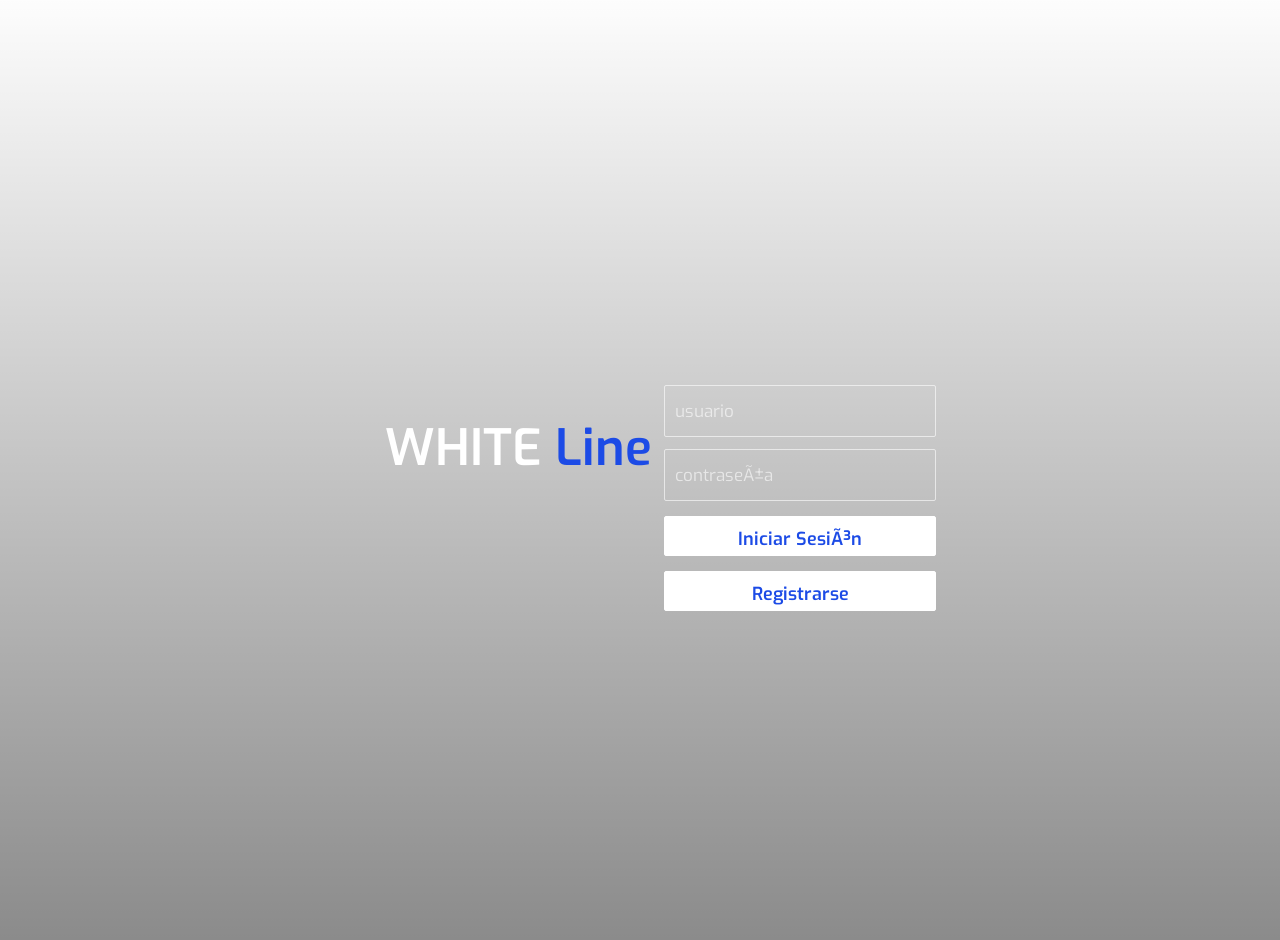
==== login.html @ b4609af7 "login" ====
<!DOCTYPE html PUBLIC "-//W3C//DTD XHTML 1.0 Transitional//EN" "http://www.w3.org/TR/xhtml1/DTD/xhtml1-transitional.dtd">
<html>
    <head>
		<meta http-equiv="content-type" content="text/html; charset=iso-8859-1" />
		<meta name="whiteline" content="White Line" />
		<!--
		refresh automatico ->
		<meta http-equiv="refresh" content="3; URL=index.php" />
		-->
		<title>Inicio de Sesion</title>

        <style>
 
@import url(https://fonts.googleapis.com/css?family=Exo:100,200,400);
@import url(https://fonts.googleapis.com/css?family=Source+Sans+Pro:700,400,300);

body{
	margin: 0;
	padding: 0;
	background: #fff;

	color: #fff;
	font-family: Arial;
	font-size: 12px;
}

.body{
	position: absolute;
	top: -20px;
	left: -20px;
	right: -40px;
	bottom: -40px;
	width: auto;
	height: auto;
	background-image: url("/imagenes/login.jpg");
	background-size: cover;
	-webkit-filter: blur(5px);
	z-index: 0;
}

.grad{
	position: absolute;
	top: -20px;
	left: -20px;
	right: -40px;
	bottom: -40px;
	width: auto;
	height: auto;
	background: -webkit-gradient(linear, left top, left bottom, color-stop(0%,rgba(0,0,0,0)), color-stop(100%,rgba(0,0,0,0.65))); /* Chrome,Safari4+ */
	z-index: 1;
	opacity: 0.7;
}

.header{
	position: absolute;
	top: calc(50% - 35px);
	left: calc(50% - 255px);
	z-index: 2;
}

.header div{
	float: left;
	color: #fff;
	font-family: 'Exo', sans-serif;
	font-size: 50px;
	font-weight: 600;
}

.header div span{
	color: #1c4be6 !important;
}

.login{
	position: absolute;
	top: calc(50% - 75px);
	left: calc(55% - 50px);
	height: 150px;
	width: 350px;
	padding: 10px;
	z-index: 2;
}

.login input[type=text]{
	width: 250px;
	height: 30px;
	background: transparent;
	border: 1px solid rgba(255,255,255,0.6);
	border-radius: 2px;
	color: #fff;
	font-family: 'Exo', sans-serif;
	font-size: 17px;
	font-weight: 400;
	padding: 10px;
}

.login input[type=password]{
	width: 250px;
	height: 30px;
	background: transparent;
	border: 1px solid rgba(255,255,255,0.6);
	border-radius: 2px;
	color: #fff;
	font-family: 'Exo', sans-serif;
	font-size: 17px;
	font-weight: 400;
	padding: 10px;
	margin-top: 12px;
}

.login input[type=button]{
	width: 272px;
	height: 40px;
	background: #fff;
	border: 1px solid #fff;
	cursor: pointer;
	border-radius: 2px;
	color: #1c4be6;
	font-family: 'Exo', sans-serif;
	font-size: 18px;
	font-weight: 600;
	padding: 10px;
	margin-top: 15px;
}

.login input[type=button]:hover{
	opacity: 0.8;
}

.login input[type=button]:active{
	opacity: 0.6;
}

.login input[type=text]:focus{
	outline: none;
	border: 1px solid rgba(255,255,255,0.9);
}
 
.login input[type=password]:focus{
	outline: none;
	border: 1px solid rgba(255,255,255,0.9);
}

.login input[type=button]:focus{
	outline: none;
}
 
::-webkit-input-placeholder{
   color: rgba(255,255,255,0.6);
}

::-moz-input-placeholder{
   color: rgba(255,255,255,0.6);
}

        </style>
        

	</head>

    <div class="body"></div>
    <div class="grad"></div>
    <div class="header">
        <div>WHITE <span>Line</span></div>
    </div>
    <br>
    <div class="login">
            <input type="text" placeholder="usuario" name="user"><br>
            <input type="password" placeholder="contraseña" name="password"><br>
            <input type="button" value="Iniciar Sesión">
            <input type="button" value="Registrarse" onclick="javascript:window.location='registro.php'">
    </div>
</html>
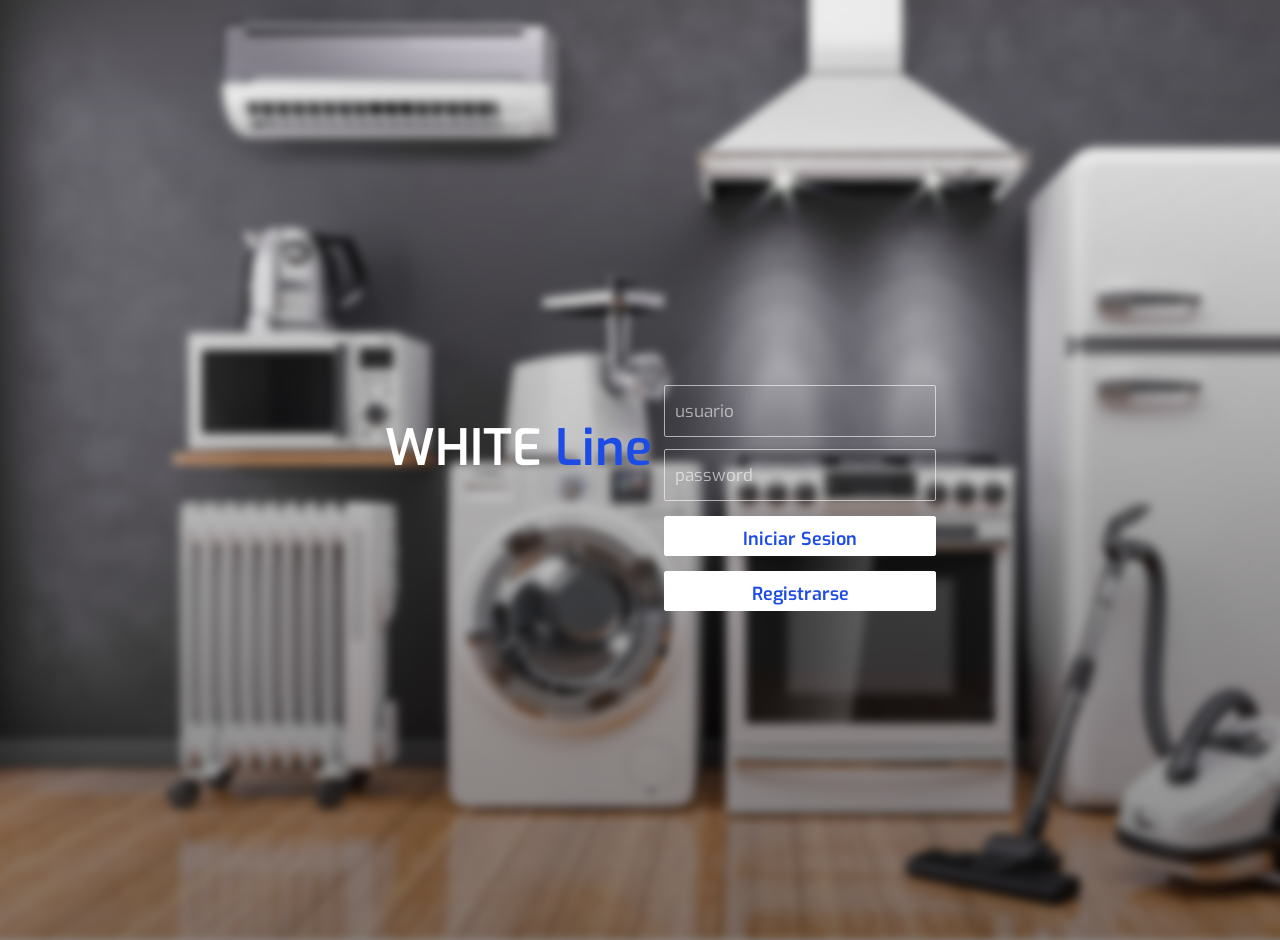
==== commit 7102d7d0: "asdfs" ====
--- a/login.html
+++ b/login.html
@@ -32,7 +32,7 @@
 	bottom: -40px;
 	width: auto;
 	height: auto;
-	background-image: url("/imagenes/login.jpg");
+	background-image: url("imagenes/login.jpg");
 	background-size: cover;
 	-webkit-filter: blur(5px);
 	z-index: 0;
@@ -165,8 +165,8 @@
     <br>
     <div class="login">
             <input type="text" placeholder="usuario" name="user"><br>
-            <input type="password" placeholder="contraseña" name="password"><br>
-            <input type="button" value="Iniciar Sesión">
-            <input type="button" value="Registrarse" onclick="javascript:window.location='registro.php'">
+            <input type="password" placeholder="password" name="password"><br>
+            <input type="button" value="Iniciar Sesion">
+            <input type="button" value="Registrarse" onclick="javascript:window.location='registro.html'">
     </div>
 </html>
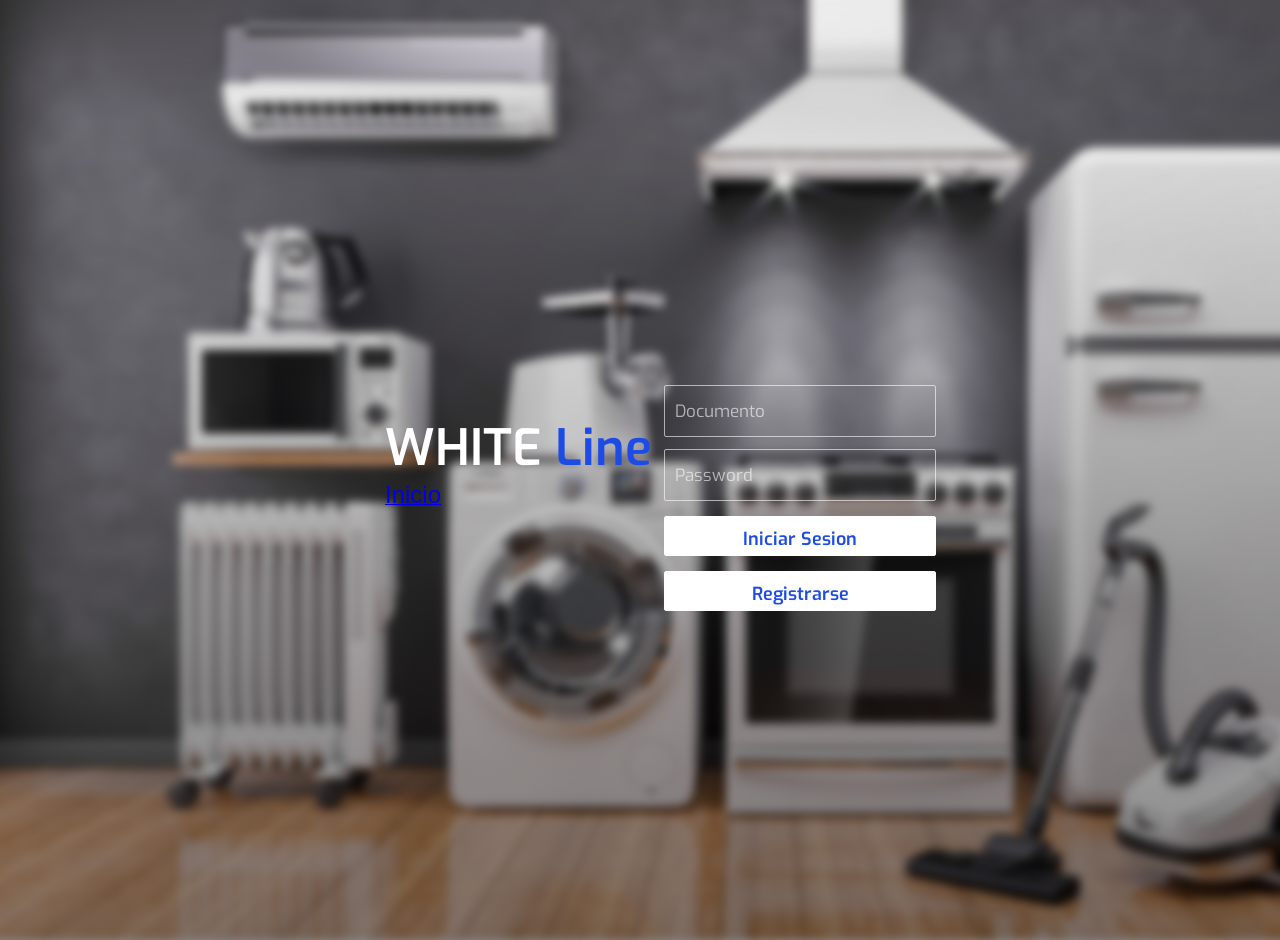
==== commit 98550518: "de todo un poco, login, sesiones, etc" ====
--- a/login.html
+++ b/login.html
@@ -11,162 +11,179 @@
 
         <style>
  
-@import url(https://fonts.googleapis.com/css?family=Exo:100,200,400);
-@import url(https://fonts.googleapis.com/css?family=Source+Sans+Pro:700,400,300);
+			@import url(https://fonts.googleapis.com/css?family=Exo:100,200,400);
+			@import url(https://fonts.googleapis.com/css?family=Source+Sans+Pro:700,400,300);
 
-body{
-	margin: 0;
-	padding: 0;
-	background: #fff;
+			body{
+				margin: 0;
+				padding: 0;
+				background: #fff;
 
-	color: #fff;
-	font-family: Arial;
-	font-size: 12px;
-}
+				color: #fff;
+				font-family: Arial;
+				font-size: 12px;
+			}
 
-.body{
-	position: absolute;
-	top: -20px;
-	left: -20px;
-	right: -40px;
-	bottom: -40px;
-	width: auto;
-	height: auto;
-	background-image: url("imagenes/login.jpg");
-	background-size: cover;
-	-webkit-filter: blur(5px);
-	z-index: 0;
-}
+			.body{
+				position: absolute;
+				top: -20px;
+				left: -20px;
+				right: -40px;
+				bottom: -40px;
+				width: auto;
+				height: auto;
+				background-image: url("imagenes/login.jpg");
+				background-size: cover;
+				-webkit-filter: blur(5px);
+				z-index: 0;
+			}
 
-.grad{
-	position: absolute;
-	top: -20px;
-	left: -20px;
-	right: -40px;
-	bottom: -40px;
-	width: auto;
-	height: auto;
-	background: -webkit-gradient(linear, left top, left bottom, color-stop(0%,rgba(0,0,0,0)), color-stop(100%,rgba(0,0,0,0.65))); /* Chrome,Safari4+ */
-	z-index: 1;
-	opacity: 0.7;
-}
+			.grad{
+				position: absolute;
+				top: -20px;
+				left: -20px;
+				right: -40px;
+				bottom: -40px;
+				width: auto;
+				height: auto;
+				background: -webkit-gradient(linear, left top, left bottom, color-stop(0%,rgba(0,0,0,0)), color-stop(100%,rgba(0,0,0,0.65))); /* Chrome,Safari4+ */
+				z-index: 1;
+				opacity: 0.7;
+			}
 
-.header{
-	position: absolute;
-	top: calc(50% - 35px);
-	left: calc(50% - 255px);
-	z-index: 2;
-}
+			.header{
+				position: absolute;
+				top: calc(50% - 35px);
+				left: calc(50% - 255px);
+				z-index: 2;
+			}
 
-.header div{
-	float: left;
-	color: #fff;
-	font-family: 'Exo', sans-serif;
-	font-size: 50px;
-	font-weight: 600;
-}
+			.header div{
+				float: left;
+				color: #fff;
+				font-family: 'Exo', sans-serif;
+				font-size: 50px;
+				font-weight: 600;
+			}
 
-.header div span{
-	color: #1c4be6 !important;
-}
+			.header div span{
+				color: #1c4be6 !important;
+			}
 
-.login{
-	position: absolute;
-	top: calc(50% - 75px);
-	left: calc(55% - 50px);
-	height: 150px;
-	width: 350px;
-	padding: 10px;
-	z-index: 2;
-}
+			.login{
+				position: absolute;
+				top: calc(50% - 75px);
+				left: calc(55% - 50px);
+				height: 150px;
+				width: 350px;
+				padding: 10px;
+				z-index: 2;
+			}
 
-.login input[type=text]{
-	width: 250px;
-	height: 30px;
-	background: transparent;
-	border: 1px solid rgba(255,255,255,0.6);
-	border-radius: 2px;
-	color: #fff;
-	font-family: 'Exo', sans-serif;
-	font-size: 17px;
-	font-weight: 400;
-	padding: 10px;
-}
+			.login input[type=text]{
+				width: 250px;
+				height: 30px;
+				background: transparent;
+				border: 1px solid rgba(255,255,255,0.6);
+				border-radius: 2px;
+				color: #fff;
+				font-family: 'Exo', sans-serif;
+				font-size: 17px;
+				font-weight: 400;
+				padding: 10px;
+			}
 
-.login input[type=password]{
-	width: 250px;
-	height: 30px;
-	background: transparent;
-	border: 1px solid rgba(255,255,255,0.6);
-	border-radius: 2px;
-	color: #fff;
-	font-family: 'Exo', sans-serif;
-	font-size: 17px;
-	font-weight: 400;
-	padding: 10px;
-	margin-top: 12px;
-}
+			.login input[type=password]{
+				width: 250px;
+				height: 30px;
+				background: transparent;
+				border: 1px solid rgba(255,255,255,0.6);
+				border-radius: 2px;
+				color: #fff;
+				font-family: 'Exo', sans-serif;
+				font-size: 17px;
+				font-weight: 400;
+				padding: 10px;
+				margin-top: 12px;
+			}
 
-.login input[type=button]{
-	width: 272px;
-	height: 40px;
-	background: #fff;
-	border: 1px solid #fff;
-	cursor: pointer;
-	border-radius: 2px;
-	color: #1c4be6;
-	font-family: 'Exo', sans-serif;
-	font-size: 18px;
-	font-weight: 600;
-	padding: 10px;
-	margin-top: 15px;
-}
+			.login input[type=button]{
+				width: 272px;
+				height: 40px;
+				background: #fff;
+				border: 1px solid #fff;
+				cursor: pointer;
+				border-radius: 2px;
+				color: #1c4be6;
+				font-family: 'Exo', sans-serif;
+				font-size: 18px;
+				font-weight: 600;
+				padding: 10px;
+				margin-top: 15px;
+			}
 
-.login input[type=button]:hover{
-	opacity: 0.8;
-}
+			.login input[type=button]:hover{
+				opacity: 0.8;
+			}
 
-.login input[type=button]:active{
-	opacity: 0.6;
-}
+			.login input[type=button]:active{
+				opacity: 0.6;
+			}
 
-.login input[type=text]:focus{
-	outline: none;
-	border: 1px solid rgba(255,255,255,0.9);
-}
- 
-.login input[type=password]:focus{
-	outline: none;
-	border: 1px solid rgba(255,255,255,0.9);
-}
+			.login input[type=text]:focus{
+				outline: none;
+				border: 1px solid rgba(255,255,255,0.9);
+			}
+			 
+			.login input[type=password]:focus{
+				outline: none;
+				border: 1px solid rgba(255,255,255,0.9);
+			}
 
-.login input[type=button]:focus{
-	outline: none;
-}
- 
-::-webkit-input-placeholder{
-   color: rgba(255,255,255,0.6);
-}
+			.login input[type=button]:focus{
+				outline: none;
+			}
+			 
+			::-webkit-input-placeholder{
+			   color: rgba(255,255,255,0.6);
+			}
 
-::-moz-input-placeholder{
-   color: rgba(255,255,255,0.6);
-}
+			::-moz-input-placeholder{
+			   color: rgba(255,255,255,0.6);
+			}
 
         </style>
-        
-
+	
+		<script type="text/javascript">
+			function login(){
+				var form = document.getElementById("frm");
+				var user = form.inpUser.value;
+				var pass = form.inpPass.value;
+				
+				if(user!="" && pass!="")
+					form.submit();
+				else
+					alert("Debe ingresar los datos para loguear.");
+					
+			}//end
+		</script>
 	</head>
-
-    <div class="body"></div>
-    <div class="grad"></div>
-    <div class="header">
-        <div>WHITE <span>Line</span></div>
-    </div>
-    <br>
-    <div class="login">
-            <input type="text" placeholder="usuario" name="user"><br>
-            <input type="password" placeholder="password" name="password"><br>
-            <input type="button" value="Iniciar Sesion">
-            <input type="button" value="Registrarse" onclick="javascript:window.location='registro.html'">
-    </div>
+	<body>
+		<div class="body"></div>
+		<div class="grad"></div>
+		<div class="header">
+			<div>WHITE <span>Line</span></div>
+			<br/>
+			<a href="index.php"><span style="font-size:18pt;">Inicio</span></a>
+		</div>
+		<br/>
+		<div class="login">
+			<form id="frm" action="login.php" method="POST">
+				<input id="inpUser" type="text" placeholder="Documento" name="txtDocumento"><br>
+				<input id="inpPass" type="password" placeholder="Password" name="txtPass"><br>
+				<input type="button" value="Iniciar Sesion" onclick="login();">
+				<input type="button" value="Registrarse" onclick="javascript:window.location='registro.html';">
+			</form>
+		</div>
+	</body>
 </html>
